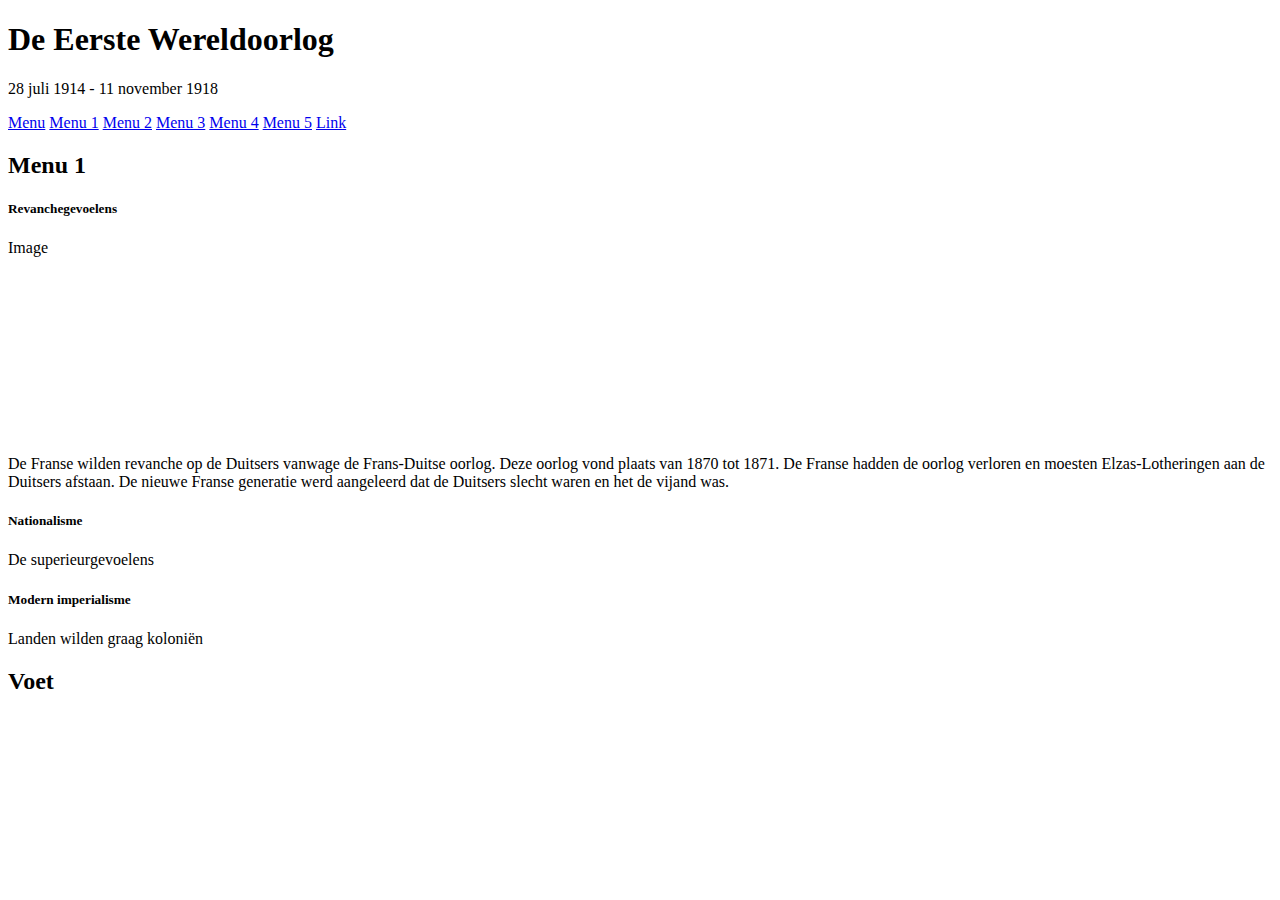
==== menu1.html @ f66a2d78 "Eerste versie website ww1" ====
<!DOCTYPE html>
<html lang="nl">
<head>
<title>WW1 Menu 1</title>
<meta charset="utf-8">
<meta name="viewport" content="width=device-width, initial-scale=1">
<link rel="stylesheet" href="styles/styles.css">
</head>
<body>


<div class="header_std">
  <h1>De Eerste Wereldoorlog</h1>
  <p>28 juli 1914 - 11 november 1918</p>
</div>

<div class="navbar">
  <a href="index.html">Menu</a>
  <a class="cur" href="menu1.html">Menu 1</a>
  <a href="menu2.html">Menu 2</a>
  <a href="menu3.html">Menu 3</a>
  <a href="menu4.html">Menu 4</a>
  <a href="menu5.html">Menu 5</a>
  <a href="#" class="right">Link</a>
</div>

<div class="row">
  <div class="main">
    <h2>Menu 1</h2>
    <h5>Revanchegevoelens</h5>
    <div class="fakeimg" style="height:200px;">Image</div>
    <p>De Franse wilden revanche op de Duitsers vanwage de Frans-Duitse oorlog. Deze oorlog vond plaats van 1870 tot 1871. De Franse hadden de oorlog verloren en moesten Elzas-Lotheringen aan de Duitsers afstaan. De nieuwe Franse generatie werd aangeleerd dat de Duitsers slecht waren en het de vijand was.</p>
	<h5>Nationalisme</h5>
	<p>De superieurgevoelens</p>
	<h5>Modern imperialisme</h5>
	<p>Landen wilden graag koloni&euml;n</p>
  </div>
</div>

<div class="footer_std">
  <h2>Voet</h2>
</div>

</body>
</html>
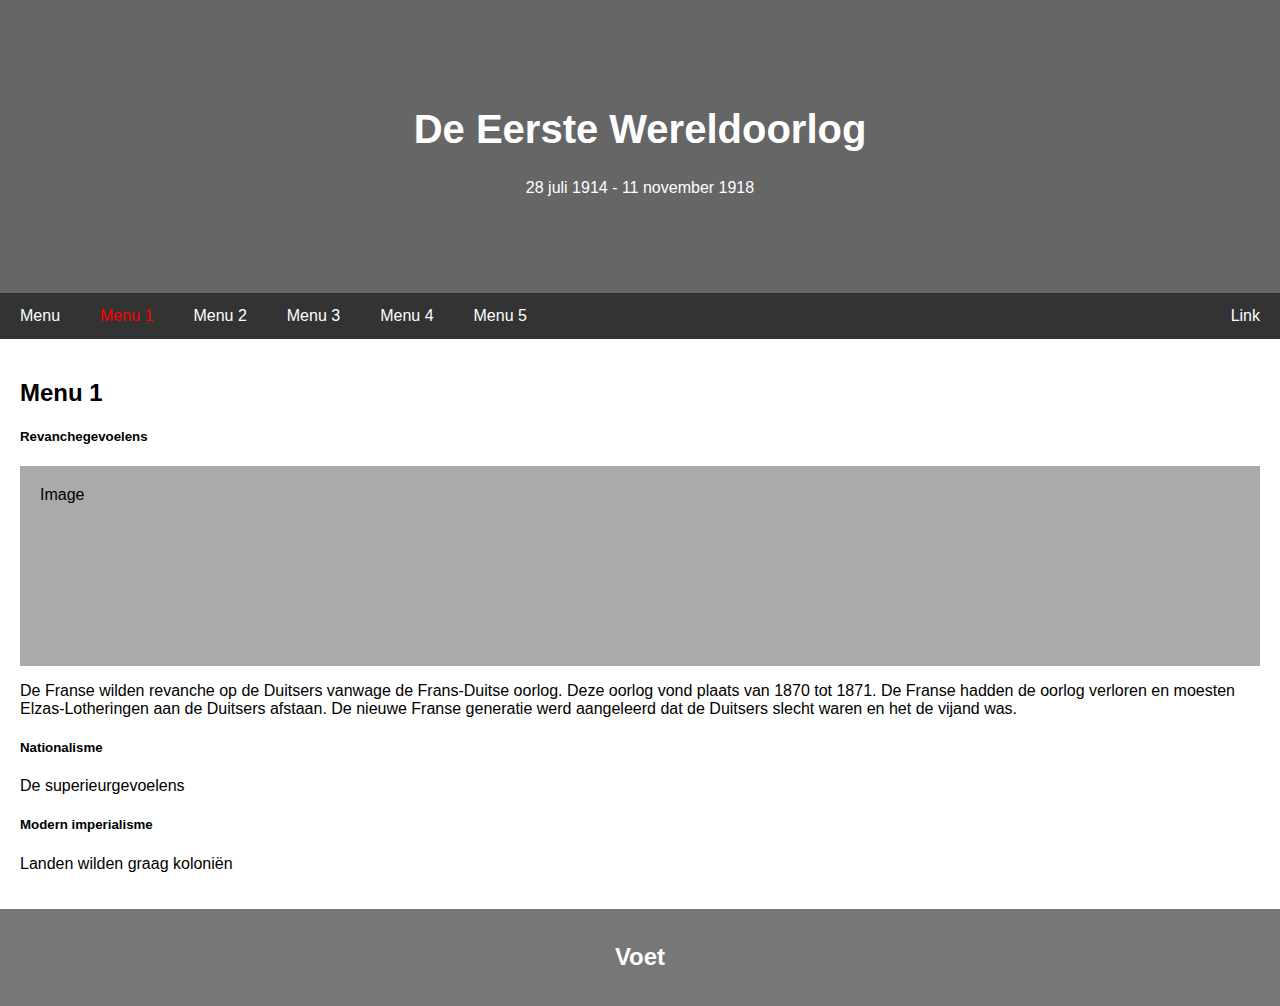
==== commit bb37e38c: "Styles weg uit map" ====
--- a/menu1.html
+++ b/menu1.html
@@ -4,7 +4,7 @@
 <title>WW1 Menu 1</title>
 <meta charset="utf-8">
 <meta name="viewport" content="width=device-width, initial-scale=1">
-<link rel="stylesheet" href="styles/styles.css">
+<link rel="stylesheet" href="styles.css">
 </head>
 <body>
 
@@ -42,4 +42,4 @@
 </div>
 
 </body>
-</html>+</html>
--- a/styles.css
+++ b/styles.css
@@ -0,0 +1,133 @@
+body {
+  background-color: white; /*background-color pagina*/
+}
+* {
+  box-sizing: border-box;
+}
+
+/* Style the body */
+body {
+  font-family: Arial, Helvetica, sans-serif;
+  margin: 0;
+}
+
+/*Header*/
+.header_std {
+  padding: 80px;
+  text-align: center;
+  background: #1abc9c;
+  background-color: #666; /*#1abc9c*/
+  color: white;
+}
+
+/*Navigation bar*/
+.header_std h1 {
+  font-size: 40px;
+}
+
+/* Style the top navigation bar */
+.navbar {
+  overflow: hidden;
+  background-color: #333;
+}
+
+/* Style the navigation bar links */
+.navbar a {
+  float: left;
+  display: block;
+  color: white;
+  text-align: center;
+  padding: 14px 20px;
+  text-decoration: none;
+}
+
+/* Style the navigation bar links */
+.navbar a.cur {
+  float: left;
+  display: block;
+  color: red;
+  text-align: center;
+  padding: 14px 20px;
+  text-decoration: none;
+}
+
+/* Right-aligned link */
+.navbar a.right {
+  float: right;
+}
+
+/* Change color on hover */
+.navbar a:hover {
+  background-color: #ddd;
+  color: black;
+}
+
+/* Change color on hover */
+.navbar a.cur:hover {
+  background-color: #333;
+  color: red;
+}
+
+
+/* Column container */
+.row {  
+  display: -ms-flexbox; /* IE10 */
+  display: flex;
+  -ms-flex-wrap: wrap; /* IE10 */
+  flex-wrap: wrap;
+}
+
+/* Create two unequal columns that sits next to each other */
+/* Sidebar/left column */
+.side {
+  -ms-flex: 30%; /* IE10 */
+  flex: 30%;
+  background-color: #f1f1f1;
+  padding: 20px;
+}
+
+/* Main column */
+.main {   
+  -ms-flex: 70%; /* IE10 */
+  flex: 70%;
+  background-color: white;
+  padding: 20px;
+}
+
+/* Fake image, just for this example */
+.fakeimg {
+  background-color: #aaa;
+  width: 100%;
+  padding: 20px;
+}
+
+/* Footer */
+.footer_std {
+  padding: 15px;
+  text-align: center;
+  background: #777; /*#ddd;*/
+  color: white;
+}
+
+/*Voet*/
+footer.footer_std {
+  background-color: #777;
+  padding: 15px;
+  text-align: center;
+  color: white;
+}
+
+/* Responsive layout - when the screen is less than 700px wide, make the two columns stack on top of each other instead of next to each other */
+@media screen and (max-width: 700px) {
+  .row {   
+    flex-direction: column;
+  }
+}
+
+/* Responsive layout - when the screen is less than 400px wide, make the navigation links stack on top of each other instead of next to each other */
+@media screen and (max-width: 400px) {
+  .navbar a {
+    float: none;
+    width: 100%;
+  }
+}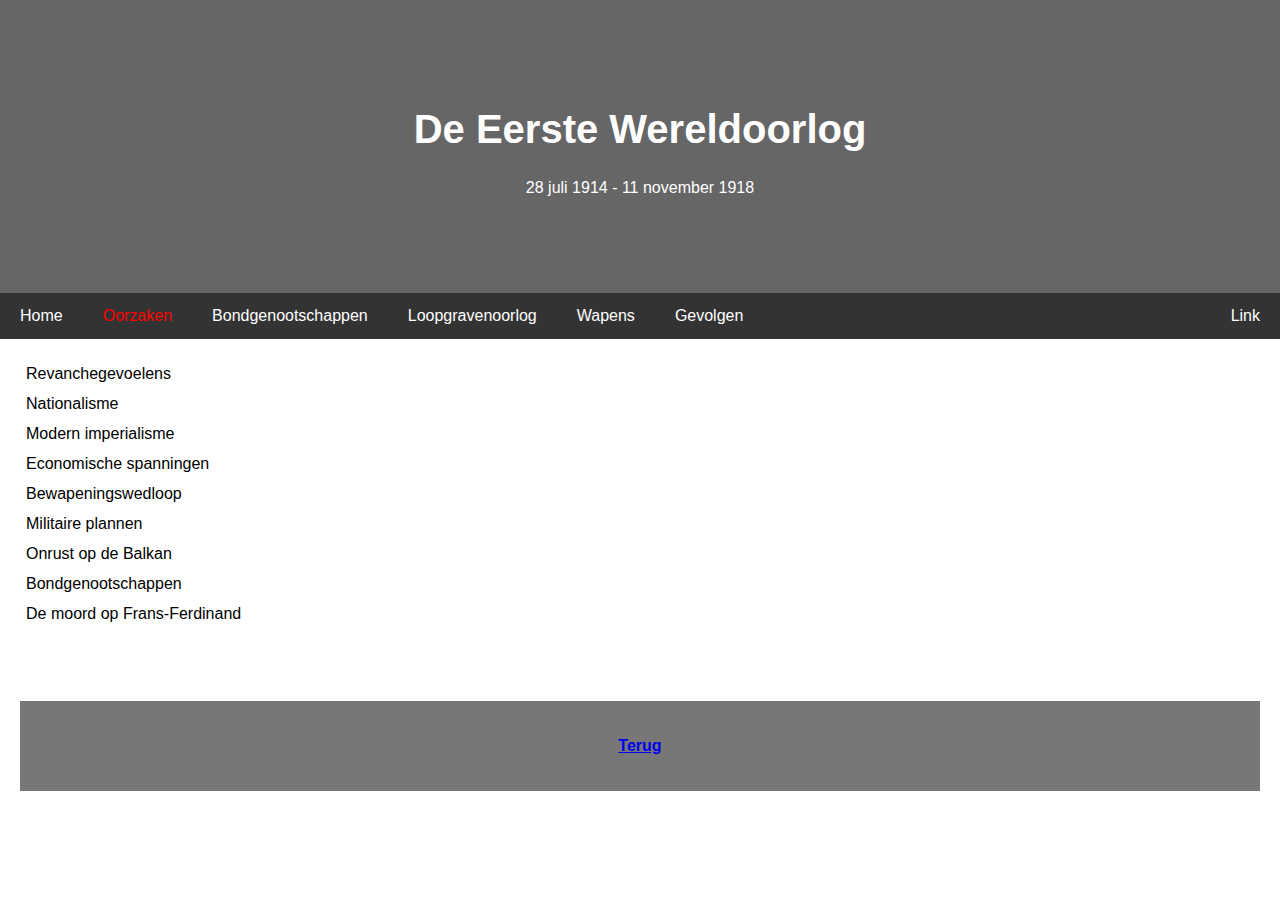
==== commit 225f6890: "tekst ingevoegd en plaatjes" ====
--- a/menu1.html
+++ b/menu1.html
@@ -1,44 +1,239 @@
 <!DOCTYPE html>
 <html lang="nl">
 <head>
-<title>WW1 Menu 1</title>
+<title>WW1 Oorzaken</title>
 <meta charset="utf-8">
 <meta name="viewport" content="width=device-width, initial-scale=1">
 <link rel="stylesheet" href="styles.css">
+<script src="https://ajax.googleapis.com/ajax/libs/jquery/3.5.1/jquery.min.js"></script>
+<script> 
+$(document).ready(function(){
+  $("#div1").click(function(){
+    $("#panel1").slideToggle("slow");
+  });
+  $("#div2").click(function(){
+    $("#panel2").slideToggle("slow");
+  });
+  $("#div3").click(function(){
+    $("#panel3").slideToggle("slow");
+  }); 
+  $("#div4").click(function(){
+    $("#panel4").slideToggle("slow");
+  }); 
+  $("#div5").click(function(){
+    $("#panel5").slideToggle("slow");
+  }); 
+  $("#div6").click(function(){
+    $("#panel6").slideToggle("slow");
+  }); 
+  $("#div7").click(function(){
+    $("#panel7").slideToggle("slow");
+  }); 
+  $("#div8").click(function(){
+    $("#panel8").slideToggle("slow");
+  }); 
+  $("#div9").click(function(){
+    $("#panel9").slideToggle("slow");
+  });
+});
+</script>
+<style> 
+#panel, #div1 {
+  padding: 5px;
+  text-align: left;
+  background-color: white;
+  border: solid 1px white;
+}
+
+#panel1 {
+  padding: 50px;
+  display: none;
+}
+#panel, #div2 {
+  padding: 5px;
+  text-align: left;
+  background-color: white;
+  border: solid 1px white;
+}
+
+#panel2 {
+  padding: 50px;
+  display: none;
+}
+#panel, #div3 {
+  padding: 5px;
+  text-align: left;
+  background-color: white;
+  border: solid 1px white;
+}
+
+#panel3 {
+  padding: 50px;
+  display: none;
+}
+#panel, #div4 {
+  padding: 5px;
+  text-align: left;
+  background-color: white;
+  border: solid 1px white;
+}
+
+#panel4 {
+  padding: 50px;
+  display: none;
+}
+#panel, #div5 {
+  padding: 5px;
+  text-align: left;
+  background-color: white;
+  border: solid 1px white;
+}
+
+#panel5 {
+  padding: 50px;
+  display: none;
+}
+#panel, #div6 {
+  padding: 5px;
+  text-align: left;
+  background-color: white;
+  border: solid 1px white;
+}
+
+#panel6 {
+  padding: 50px;
+  display: none;
+}
+#panel, #div7 {
+  padding: 5px;
+  text-align: left;
+  background-color: white;
+  border: solid 1px white;
+}
+
+#panel7 {
+  padding: 50px;
+  display: none;
+}
+#panel, #div8 {
+  padding: 5px;
+  text-align: left;
+  background-color: white;
+  border: solid 1px white;
+}
+
+#panel8 {
+  padding: 50px;
+  display: none;
+}
+#panel, #div9 {
+  padding: 5px;
+  text-align: left;
+  background-color: white;
+  border: solid 1px white;
+}
+
+#panel9 {
+  padding: 50px;
+  display: none;
+}
+body {
+    background-color: white;
+}
+</style>
 </head>
 <body>
 
 
-<div class="header_std">
+<div class="header_std" style="background-image: url('oorzaak_kop.jpg');background-repeat: no-repeat;height: 100%;background-position: center; ">
   <h1>De Eerste Wereldoorlog</h1>
   <p>28 juli 1914 - 11 november 1918</p>
 </div>
 
 <div class="navbar">
-  <a href="index.html">Menu</a>
-  <a class="cur" href="menu1.html">Menu 1</a>
-  <a href="menu2.html">Menu 2</a>
-  <a href="menu3.html">Menu 3</a>
-  <a href="menu4.html">Menu 4</a>
-  <a href="menu5.html">Menu 5</a>
+  <a href="index.html">Home</a>
+  <a class="cur" href="menu1.html">Oorzaken</a>
+  <a href="menu2.html">Bondgenootschappen</a>
+  <a href="menu3.html">Loopgravenoorlog</a>
+  <a href="menu4.html">Wapens</a>
+  <a href="menu5.html">Gevolgen</a>
   <a href="#" class="right">Link</a>
 </div>
 
 <div class="row">
   <div class="main">
-    <h2>Menu 1</h2>
-    <h5>Revanchegevoelens</h5>
-    <div class="fakeimg" style="height:200px;">Image</div>
-    <p>De Franse wilden revanche op de Duitsers vanwage de Frans-Duitse oorlog. Deze oorlog vond plaats van 1870 tot 1871. De Franse hadden de oorlog verloren en moesten Elzas-Lotheringen aan de Duitsers afstaan. De nieuwe Franse generatie werd aangeleerd dat de Duitsers slecht waren en het de vijand was.</p>
-	<h5>Nationalisme</h5>
-	<p>De superieurgevoelens</p>
-	<h5>Modern imperialisme</h5>
-	<p>Landen wilden graag koloni&euml;n</p>
-  </div>
-</div>
+<div id="div1">Revanchegevoelens</div>
+<div id="panel1">
+	<img src="revanchegevoelens.jpg" alt="revanchegevoelens" style="float:right;width:250px;height:150px;">
+    De Franse wilden revanche op de Duitsers vanwage de Frans-Duitse oorlog.
+    Deze oorlog vond plaats van 1870 tot 1871. De Franse hadden de oorlog verloren en moesten Elzas-Lotheringen aan de Duitsers afstaan.
+    De nieuwe Franse generatie werd aangeleerd dat de Duitsers slecht waren en het de vijand was.
+</div>	
+<div id="div2">Nationalisme</div>
+<div id="panel2">
+	<img src="nationalisme.jpg" alt="nationalisme" style="float:right;width:250px;height:150px;">
+    Rond deze tijd waren mensen erg trots op hun land. Ze vonden dat hun land namelijk superieur was. 
+	Vanwege de superieurgevoelens wilden mensen graag het gevecht met elkaar aangaan. 
+	Ze wilden graag een korte strijd voeren om te laten zien dat hun vaderland het beste was.
+	Vanwege het nationalisme waren er op het begin van de oorlog veel mensen die vrijwillig mee wilden vechten.
+</div>
+<div id="div3">Modern imperialisme</div>
+<div id="panel3">
+	<img src="imperialisme.jpg" alt="imperialisme" style="float:right;width:250px;height:150px;">
+    Landen wilden graag koloni&euml;n en die veel landen hadden die dan ook. Er waren koloni&euml;n in Afrik, Amerika, Azi&euml; en Australi&euml;.
+	Veel delen van de wereld waren al ingenomen door landen, zoals Engeland, Frankrijk of Belgi&euml;. Duitsland ontstond toen net pas uit een verenigd rijk.
+	Daarvoor was het ontstond het nog uit allemaal kleine Duitse staten. Hierdoor liepen ze erg achter met het verkrijgen van koloni&euml;n.
+	Ze hadden niet veel grond meer over en moesten het daarmee doen. Dit was niet genoeg voor keizer Wilhelm II, omdat hij graag een weltpolitiek wilden.
+</div>
+<div id="div4">Economische spanningen</div>
+<div id="panel4">
+	<img src="economische spanningen.jpg" alt="economische spanningen" style="float:right;width:250px;height:150px;">
+    Engeland was lange tijd het rijkste land van de wereld. Dat kwam vooral door hun groote en sterke industri&euml;.
+	Engeland bleef de rijkste totdat de Duitsers Elzas-Lotheringen hadden verkregen. 
+	In dit gebied waren er veel grondstoffen die handig waren voor in de fabrieken. Hierdoor groeide Duitsland uit tot een grootmacht.
+	Doordat Engeland niet meer het sterkste industrie&euml;le land was liepen de economische spanningen hoog op.
+</div>	
+<div id="div5">Bewapeningswedloop</div>
+<div id="panel5">
+	<img src="bewapeningswedloop.jpg" alt="bewapeningswedloop" style="float:right;width:250px;height:150px;">
+    Door de industri&euml;le revolutie hadden veel landen fabrieken waar ze in groote aantallen producten maakten.
+	Eind 19e eeuw worden deze fabrieken vooral gebruikt om wapens, kanonnen, munitie, schepen en vliegtuigen.
+	Hierdoor worden de landen steeds meer bewapend en daardoor komt er een strijd.
+	De landen wilden namelijk allemaal de meeste wapens enzo, hebben zodat ze een eventuele stijd makkelijk konden winnen.
+	Doordat ze allemaal veel wapens gingen produceren en de beste wilden zijn ontstond er een competitie.
+</div>
+<div id="div6">Militaire plannen</div>
+<div id="panel6">
+	<img src="militairisme.png" alt="militairisme" style="float:right;width:250px;height:150px;">
+    Na de Frans-Duitse oorlog werkten vooral Duitsland en Frankrijk aan militaire plannen. Ze willen zorgen dat ze voorbereid zijn op oorlog.
+	De Duitsers hadden het Von Schlieffenplan bedacht en verfijnt. De Fransen hadden het plan XVII. Later gingen ook andere landen plannen maken,
+	zodat ze niet onvoorbereid de oorlog in zouden gaan. Door de bewapeningswedloop hadden de meeste landen al wel de producten die ze nodig hadden om
+	hun plannen in werking te stellen.
+</div>
+<div id="div7">Onrust op de Balkan</div>
+<div id="panel7">
+	<img src="balkan.jpg" alt="onrust op de balkan" style="float:right;width:250px;height:150px;">
+    Voor de Eerste Wereldoorlog was er veel onrust in het Ottomaanse Rijk. Er werd veel gestreden door verschillende bevolkingsgroepen. 
+	De bevolkinsgroepen werden gevoed door nationalistische gevoelens, waardoor ze graag onafhankelijk wilden zijn. 
+	Dit vonden Rusland en Oostenrijk-Hongarije geen goed idee en proberen met geweld ervoor te zorgen dat ze groote gebieden van het vormalige 
+	Ottomaanse Rijk in handen te krijgen.
+</div>
+<div id="div8">Bondgenootschappen</div>
+<div id="panel8">
+	<img src="bondgenootschappen.jpg" alt="bondgenootschappen" style="float:right;width:250px;height:150px;">
+    Er zijn in de Eerst wereldoorlog twee belangrijke bondgenootschappen ontstaan. De Tripel Alliantie en de Tripel Entente. 
+	Op de volgende pagina wordt daar meer over duidelijk. Als een van de landen de oorlog zou verklaren zouden alle landen uit die bondgenootschap dat doen.
+</div>
+<div id="div9">De moord op Frans-Ferdinand</div>
+<div id="panel9">
+	<img src="moord.jpg" alt="moord op Frans-Ferdinand" style="float:right;width:250px;height:150px;">
+    De moord op de Oostenrijkse kroonprins Frans-Ferdinand zorgde uiteindelijk voor het uitbreken van de Eerste Wereldoorlog. 
+	De Oostenrijkers gaven Servi&euml; de schuld en gaf hun een ultimatum. Toen daar niet aan werd voldaan verklaarde Oostenrijk de oorlog aan Servi&euml;.
+</div>
+<br><br><br><br>
 
 <div class="footer_std">
-  <h2>Voet</h2>
+  <h4><a href="menu1.html">Terug</a></h4>
 </div>
 
 </body>
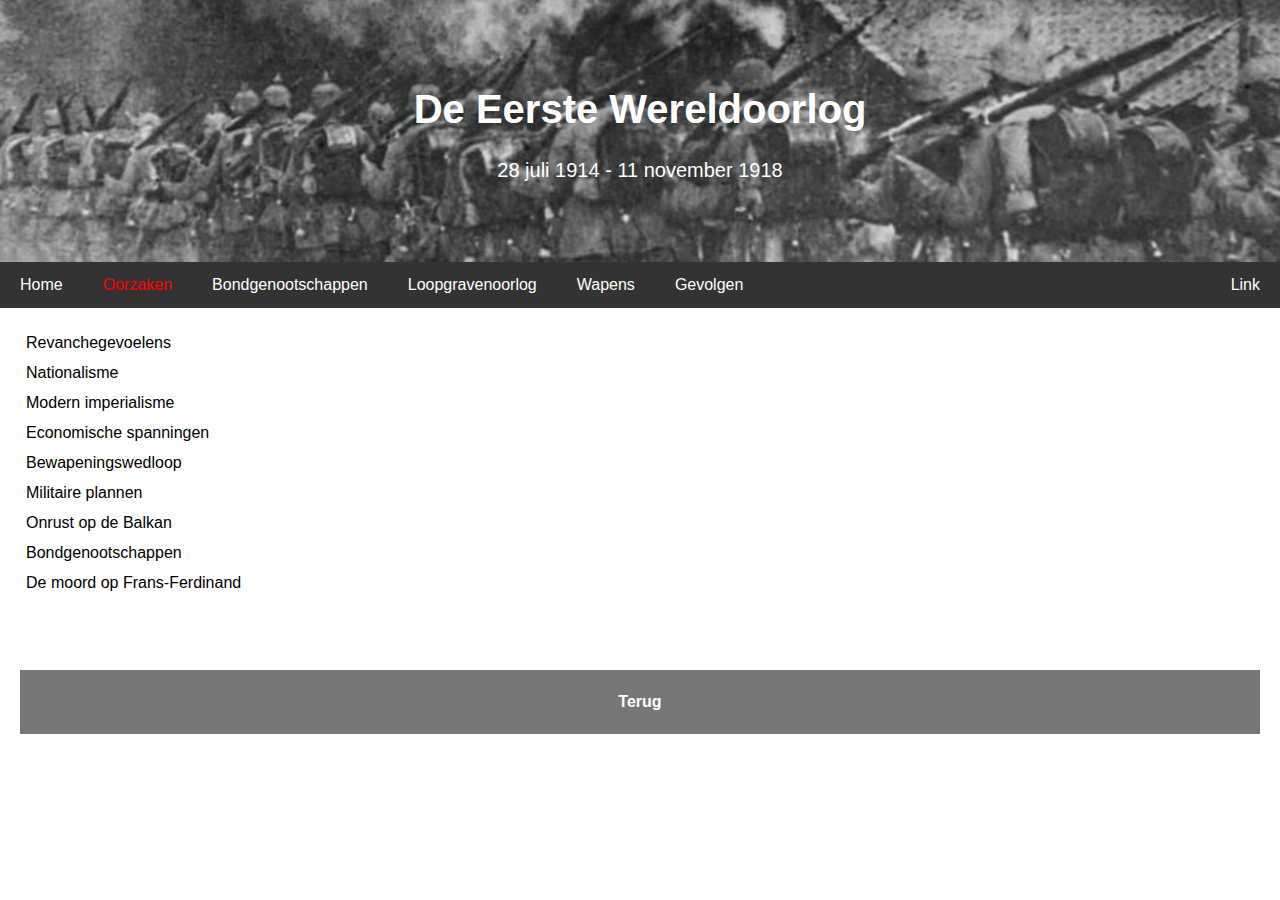
==== commit aea609b9: "jpg" ====
--- a/menu1.html
+++ b/menu1.html
@@ -195,7 +195,7 @@
 </div>	
 <div id="div5">Bewapeningswedloop</div>
 <div id="panel5">
-	<img src="bewapeningswedloop.jpg" alt="bewapeningswedloop" style="float:right;width:250px;height:150px;">
+	<img src="bewapeningswedloop.JPG" alt="bewapeningswedloop" style="float:right;width:250px;height:150px;">
     Door de industri&euml;le revolutie hadden veel landen fabrieken waar ze in groote aantallen producten maakten.
 	Eind 19e eeuw worden deze fabrieken vooral gebruikt om wapens, kanonnen, munitie, schepen en vliegtuigen.
 	Hierdoor worden de landen steeds meer bewapend en daardoor komt er een strijd.
--- a/styles.css
+++ b/styles.css
@@ -13,17 +13,21 @@
 
 /*Header*/
 .header_std {
-  padding: 80px;
+  padding: 60px;
   text-align: center;
   background: #1abc9c;
   background-color: #666; /*#1abc9c*/
   color: white;
 }
-
-/*Navigation bar*/
 .header_std h1 {
   font-size: 40px;
 }
+.header_std p {
+  font-size: 20px;
+}
+
+
+/*Navigation bar*/
 
 /* Style the top navigation bar */
 .navbar {
@@ -94,26 +98,41 @@
   padding: 20px;
 }
 
-/* Fake image, just for this example */
-.fakeimg {
-  background-color: #aaa;
-  width: 100%;
-  padding: 20px;
+/* figcaption*/
+figcaption {
+  background-color: black;
+  color: white;
+  font-style: italic;
+  padding: 2px;
+  text-align: left;
+}
+
+/* link */
+a:link {
+  text-decoration: none;
+  color: white;
+}
+
+a:visited {
+  text-decoration: none;
+  color: white;
+}
+
+a:hover {
+  text-decoration: none;
+  color: red;
+}
+
+a:active {
+  text-decoration: none;
+  color: white;
 }
 
 /* Footer */
 .footer_std {
-  padding: 15px;
+  padding: 2px;
   text-align: center;
   background: #777; /*#ddd;*/
-  color: white;
-}
-
-/*Voet*/
-footer.footer_std {
-  background-color: #777;
-  padding: 15px;
-  text-align: center;
   color: white;
 }
 
@@ -130,4 +149,4 @@
     float: none;
     width: 100%;
   }
-}+}
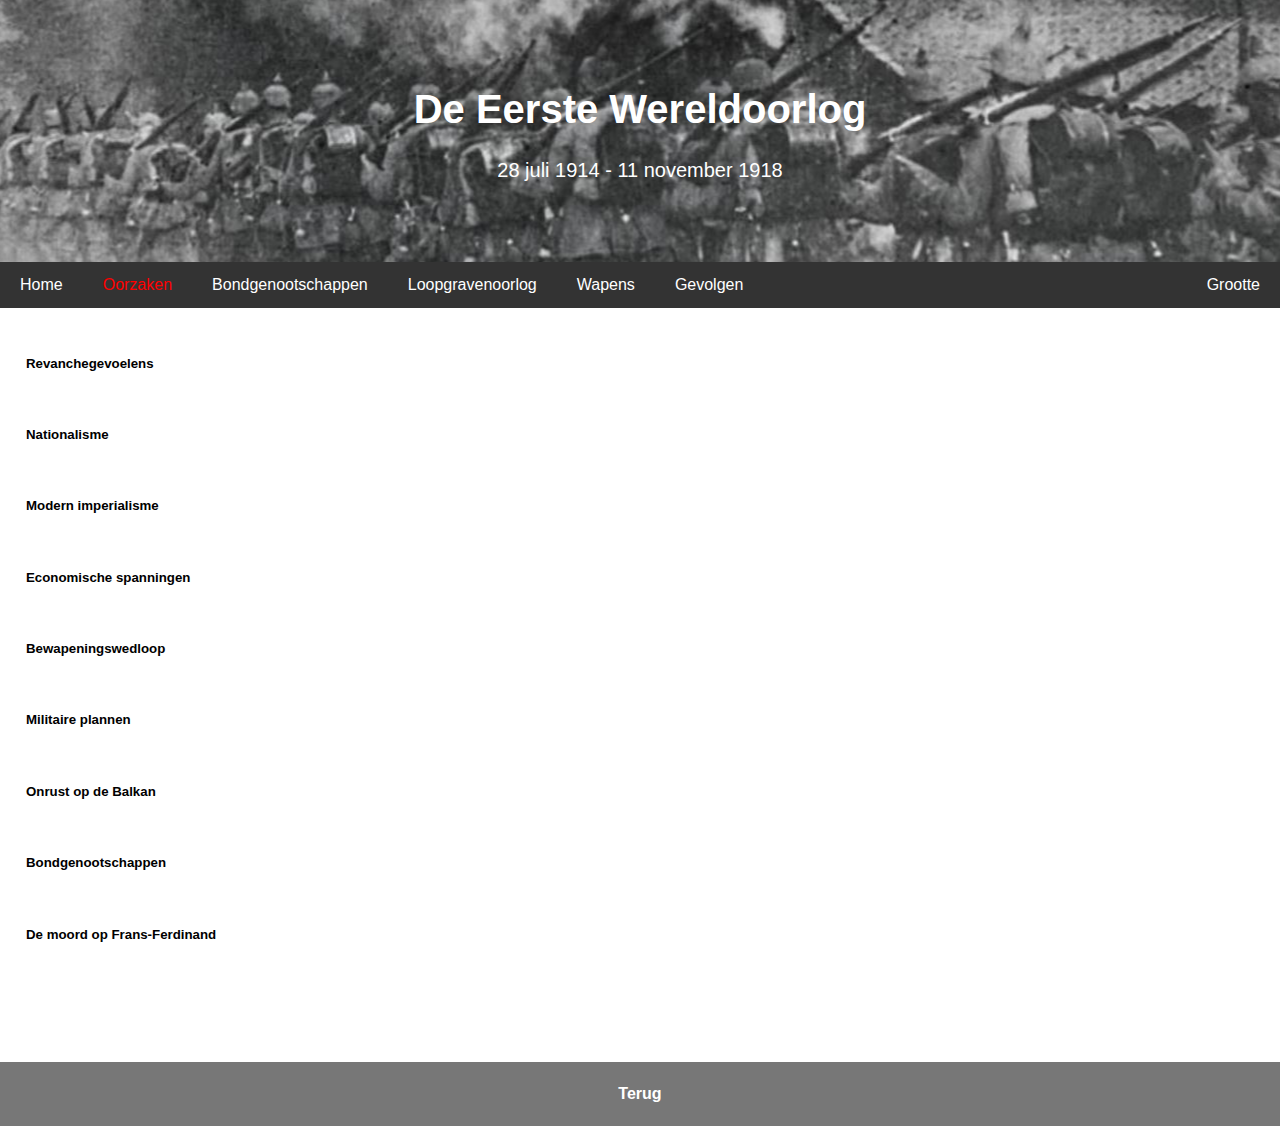
==== commit c54aa5c6: "geplakt" ====
--- a/menu1.html
+++ b/menu1.html
@@ -1,11 +1,24 @@
 <!DOCTYPE html>
 <html lang="nl">
 <head>
-<title>WW1 Oorzaken</title>
-<meta charset="utf-8">
-<meta name="viewport" content="width=device-width, initial-scale=1">
-<link rel="stylesheet" href="styles.css">
-<script src="https://ajax.googleapis.com/ajax/libs/jquery/3.5.1/jquery.min.js"></script>
+  <title>WW1 Oorzaken</title>
+  <meta charset="utf-8">
+  <meta name="viewport" content="width=device-width, initial-scale=1">
+  <link rel="stylesheet" href="styles.css">
+  <script src="https://ajax.googleapis.com/ajax/libs/jquery/3.5.1/jquery.min.js"></script>
+  <script>
+  $(document).ready(function(){
+    $("#size").click(function(){
+    $("p").toggleClass("p_big");
+    $("h2").toggleClass("h2_big");
+    $("h4").toggleClass("h4_big");
+    $("h5").toggleClass("h5_big");    	
+    $("td").toggleClass("td_big");
+    $("th").toggleClass("th_big");
+    $("li").toggleClass("li_big");	
+    });
+  });
+  </script>
 <script> 
 $(document).ready(function(){
   $("#div1").click(function(){
@@ -143,98 +156,95 @@
 </style>
 </head>
 <body>
-
-
-<div class="header_std" style="background-image: url('oorzaak_kop.jpg');background-repeat: no-repeat;height: 100%;background-position: center; ">
-  <h1>De Eerste Wereldoorlog</h1>
-  <p>28 juli 1914 - 11 november 1918</p>
-</div>
-
-<div class="navbar">
-  <a href="index.html">Home</a>
-  <a class="cur" href="menu1.html">Oorzaken</a>
-  <a href="menu2.html">Bondgenootschappen</a>
-  <a href="menu3.html">Loopgravenoorlog</a>
-  <a href="menu4.html">Wapens</a>
-  <a href="menu5.html">Gevolgen</a>
-  <a href="#" class="right">Link</a>
-</div>
-
-<div class="row">
-  <div class="main">
-<div id="div1">Revanchegevoelens</div>
-<div id="panel1">
-	<img src="revanchegevoelens.jpg" alt="revanchegevoelens" style="float:right;width:250px;height:150px;">
-    De Franse wilden revanche op de Duitsers vanwage de Frans-Duitse oorlog.
-    Deze oorlog vond plaats van 1870 tot 1871. De Franse hadden de oorlog verloren en moesten Elzas-Lotheringen aan de Duitsers afstaan.
-    De nieuwe Franse generatie werd aangeleerd dat de Duitsers slecht waren en het de vijand was.
-</div>	
-<div id="div2">Nationalisme</div>
-<div id="panel2">
-	<img src="nationalisme.jpg" alt="nationalisme" style="float:right;width:250px;height:150px;">
-    Rond deze tijd waren mensen erg trots op hun land. Ze vonden dat hun land namelijk superieur was. 
-	Vanwege de superieurgevoelens wilden mensen graag het gevecht met elkaar aangaan. 
-	Ze wilden graag een korte strijd voeren om te laten zien dat hun vaderland het beste was.
-	Vanwege het nationalisme waren er op het begin van de oorlog veel mensen die vrijwillig mee wilden vechten.
-</div>
-<div id="div3">Modern imperialisme</div>
-<div id="panel3">
-	<img src="imperialisme.jpg" alt="imperialisme" style="float:right;width:250px;height:150px;">
-    Landen wilden graag koloni&euml;n en die veel landen hadden die dan ook. Er waren koloni&euml;n in Afrik, Amerika, Azi&euml; en Australi&euml;.
-	Veel delen van de wereld waren al ingenomen door landen, zoals Engeland, Frankrijk of Belgi&euml;. Duitsland ontstond toen net pas uit een verenigd rijk.
-	Daarvoor was het ontstond het nog uit allemaal kleine Duitse staten. Hierdoor liepen ze erg achter met het verkrijgen van koloni&euml;n.
-	Ze hadden niet veel grond meer over en moesten het daarmee doen. Dit was niet genoeg voor keizer Wilhelm II, omdat hij graag een weltpolitiek wilden.
-</div>
-<div id="div4">Economische spanningen</div>
-<div id="panel4">
-	<img src="economische spanningen.jpg" alt="economische spanningen" style="float:right;width:250px;height:150px;">
-    Engeland was lange tijd het rijkste land van de wereld. Dat kwam vooral door hun groote en sterke industri&euml;.
-	Engeland bleef de rijkste totdat de Duitsers Elzas-Lotheringen hadden verkregen. 
-	In dit gebied waren er veel grondstoffen die handig waren voor in de fabrieken. Hierdoor groeide Duitsland uit tot een grootmacht.
-	Doordat Engeland niet meer het sterkste industrie&euml;le land was liepen de economische spanningen hoog op.
-</div>	
-<div id="div5">Bewapeningswedloop</div>
-<div id="panel5">
-	<img src="bewapeningswedloop.JPG" alt="bewapeningswedloop" style="float:right;width:250px;height:150px;">
-    Door de industri&euml;le revolutie hadden veel landen fabrieken waar ze in groote aantallen producten maakten.
-	Eind 19e eeuw worden deze fabrieken vooral gebruikt om wapens, kanonnen, munitie, schepen en vliegtuigen.
-	Hierdoor worden de landen steeds meer bewapend en daardoor komt er een strijd.
-	De landen wilden namelijk allemaal de meeste wapens enzo, hebben zodat ze een eventuele stijd makkelijk konden winnen.
-	Doordat ze allemaal veel wapens gingen produceren en de beste wilden zijn ontstond er een competitie.
-</div>
-<div id="div6">Militaire plannen</div>
-<div id="panel6">
-	<img src="militairisme.png" alt="militairisme" style="float:right;width:250px;height:150px;">
-    Na de Frans-Duitse oorlog werkten vooral Duitsland en Frankrijk aan militaire plannen. Ze willen zorgen dat ze voorbereid zijn op oorlog.
-	De Duitsers hadden het Von Schlieffenplan bedacht en verfijnt. De Fransen hadden het plan XVII. Later gingen ook andere landen plannen maken,
-	zodat ze niet onvoorbereid de oorlog in zouden gaan. Door de bewapeningswedloop hadden de meeste landen al wel de producten die ze nodig hadden om
-	hun plannen in werking te stellen.
-</div>
-<div id="div7">Onrust op de Balkan</div>
-<div id="panel7">
-	<img src="balkan.jpg" alt="onrust op de balkan" style="float:right;width:250px;height:150px;">
-    Voor de Eerste Wereldoorlog was er veel onrust in het Ottomaanse Rijk. Er werd veel gestreden door verschillende bevolkingsgroepen. 
-	De bevolkinsgroepen werden gevoed door nationalistische gevoelens, waardoor ze graag onafhankelijk wilden zijn. 
-	Dit vonden Rusland en Oostenrijk-Hongarije geen goed idee en proberen met geweld ervoor te zorgen dat ze groote gebieden van het vormalige 
-	Ottomaanse Rijk in handen te krijgen.
-</div>
-<div id="div8">Bondgenootschappen</div>
-<div id="panel8">
-	<img src="bondgenootschappen.jpg" alt="bondgenootschappen" style="float:right;width:250px;height:150px;">
-    Er zijn in de Eerst wereldoorlog twee belangrijke bondgenootschappen ontstaan. De Tripel Alliantie en de Tripel Entente. 
-	Op de volgende pagina wordt daar meer over duidelijk. Als een van de landen de oorlog zou verklaren zouden alle landen uit die bondgenootschap dat doen.
-</div>
-<div id="div9">De moord op Frans-Ferdinand</div>
-<div id="panel9">
-	<img src="moord.jpg" alt="moord op Frans-Ferdinand" style="float:right;width:250px;height:150px;">
-    De moord op de Oostenrijkse kroonprins Frans-Ferdinand zorgde uiteindelijk voor het uitbreken van de Eerste Wereldoorlog. 
-	De Oostenrijkers gaven Servi&euml; de schuld en gaf hun een ultimatum. Toen daar niet aan werd voldaan verklaarde Oostenrijk de oorlog aan Servi&euml;.
-</div>
+  <div class="header_std" style="background-image: url('oorzaak_kop.jpg');background-repeat: no-repeat;height: 100%;background-position: center; ">
+    <h1>De Eerste Wereldoorlog</h1>
+    <p>28 juli 1914 - 11 november 1918</p>
+  </div>
+  <div class="navbar">
+    <a href="index.html">Home</a>
+    <a class="cur" href="menu1.html">Oorzaken</a>
+    <a href="menu2.html">Bondgenootschappen</a>
+    <a href="menu3.html">Loopgravenoorlog</a>
+    <a href="menu4.html">Wapens</a>
+    <a href="menu5.html">Gevolgen</a>
+    <a class="right" id="size">Grootte</a>
+  </div>
+  
+  <div class="row">
+    <div class="main">
+      <div id="div1"><h5>Revanchegevoelens</h5></div>
+      <div id="panel1">
+  	    <img src="revanchegevoelens.jpg" alt="revanchegevoelens" style="float:right;width:250px;height:150px;">
+         <p>De Franse wilden revanche op de Duitsers vanwage de Frans-Duitse oorlog.
+         Deze oorlog vond plaats van 1870 tot 1871. De Franse hadden de oorlog verloren en moesten Elzas-Lotheringen aan de Duitsers afstaan.
+         De nieuwe Franse generatie werd aangeleerd dat de Duitsers slecht waren en het de vijand was.</p>
+      </div>	
+      <div id="div2"><h5>Nationalisme</h5></div>
+      <div id="panel2">
+  	    <img src="nationalisme.jpg" alt="nationalisme" style="float:right;width:250px;height:150px;">
+         <p>Rond deze tijd waren mensen erg trots op hun land. Ze vonden dat hun land namelijk superieur was. 
+  	     Vanwege de superieurgevoelens wilden mensen graag het gevecht met elkaar aangaan. 
+  	     Ze wilden graag een korte strijd voeren om te laten zien dat hun vaderland het beste was.
+  	     Vanwege het nationalisme waren er op het begin van de oorlog veel mensen die vrijwillig mee wilden vechten.</p>
+      </div>
+      <div id="div3"><h5>Modern imperialisme</h5></div>
+      <div id="panel3">
+      	<img src="imperialisme.jpg" alt="imperialisme" style="float:right;width:250px;height:150px;">
+        <p>Landen wilden graag koloni&euml;n en die veel landen hadden die dan ook. Er waren koloni&euml;n in Afrik, Amerika, Azi&euml; en Australi&euml;.
+      	Veel delen van de wereld waren al ingenomen door landen, zoals Engeland, Frankrijk of Belgi&euml;. Duitsland ontstond toen net pas uit een verenigd rijk.
+      	Daarvoor was het ontstond het nog uit allemaal kleine Duitse staten. Hierdoor liepen ze erg achter met het verkrijgen van koloni&euml;n.
+      	Ze hadden niet veel grond meer over en moesten het daarmee doen. Dit was niet genoeg voor keizer Wilhelm II, omdat hij graag een weltpolitiek wilden.</p>
+      </div>
+      <div id="div4"><h5>Economische spanningen</h5></div>
+      <div id="panel4">
+      	<img src="economische spanningen.jpg" alt="economische spanningen" style="float:right;width:250px;height:150px;">
+        <p>Engeland was lange tijd het rijkste land van de wereld. Dat kwam vooral door hun groote en sterke industri&euml;.
+      	Engeland bleef de rijkste totdat de Duitsers Elzas-Lotheringen hadden verkregen. 
+      	In dit gebied waren er veel grondstoffen die handig waren voor in de fabrieken. Hierdoor groeide Duitsland uit tot een grootmacht.
+      	Doordat Engeland niet meer het sterkste industrie&euml;le land was liepen de economische spanningen hoog op.</p>
+      </div>	
+      <div id="div5"><h5>Bewapeningswedloop</h5></div>
+      <div id="panel5">
+      	<img src="bewapeningswedloop.jpg" alt="bewapeningswedloop" style="float:right;width:250px;height:150px;">
+        <p>Door de industri&euml;le revolutie hadden veel landen fabrieken waar ze in groote aantallen producten maakten.
+      	Eind 19e eeuw worden deze fabrieken vooral gebruikt om wapens, kanonnen, munitie, schepen en vliegtuigen.
+      	Hierdoor worden de landen steeds meer bewapend en daardoor komt er een strijd.
+      	De landen wilden namelijk allemaal de meeste wapens enzo, hebben zodat ze een eventuele stijd makkelijk konden winnen.
+      	Doordat ze allemaal veel wapens gingen produceren en de beste wilden zijn ontstond er een competitie.</p>
+      </div>
+      <div id="div6"><h5>Militaire plannen</h5></div>
+      <div id="panel6">
+      	<img src="militairisme.png" alt="militairisme" style="float:right;width:250px;height:150px;">
+        <p>Na de Frans-Duitse oorlog werkten vooral Duitsland en Frankrijk aan militaire plannen. Ze willen zorgen dat ze voorbereid zijn op oorlog.
+      	De Duitsers hadden het Von Schlieffenplan bedacht en verfijnt. De Fransen hadden het plan XVII. Later gingen ook andere landen plannen maken,
+      	zodat ze niet onvoorbereid de oorlog in zouden gaan. Door de bewapeningswedloop hadden de meeste landen al wel de producten die ze nodig hadden om
+      	hun plannen in werking te stellen.</p>
+      </div>
+      <div id="div7"><h5>Onrust op de Balkan</h5></div>
+      <div id="panel7">
+      	<img src="balkan.jpg" alt="onrust op de balkan" style="float:right;width:250px;height:150px;">
+        <p>Voor de Eerste Wereldoorlog was er veel onrust in het Ottomaanse Rijk. Er werd veel gestreden door verschillende bevolkingsgroepen. 
+      	De bevolkinsgroepen werden gevoed door nationalistische gevoelens, waardoor ze graag onafhankelijk wilden zijn. 
+      	Dit vonden Rusland en Oostenrijk-Hongarije geen goed idee en proberen met geweld ervoor te zorgen dat ze groote gebieden van het vormalige 
+      	Ottomaanse Rijk in handen te krijgen.</p>
+      </div>
+      <div id="div8"><h5>Bondgenootschappen</h5></div>
+      <div id="panel8">
+      	<img src="bondgenootschappen.jpg" alt="bondgenootschappen" style="float:right;width:250px;height:150px;">
+        <p>Er zijn in de Eerst wereldoorlog twee belangrijke bondgenootschappen ontstaan. De Tripel Alliantie en de Tripel Entente. 
+      	Op de volgende pagina wordt daar meer over duidelijk. Als een van de landen de oorlog zou verklaren zouden alle landen uit die bondgenootschap dat doen.</p>
+      </div>
+      <div id="div9"><h5>De moord op Frans-Ferdinand</h5></div>
+      <div id="panel9">
+      	<img src="moord.jpg" alt="moord op Frans-Ferdinand" style="float:right;width:250px;height:150px;">
+        <p>De moord op de Oostenrijkse kroonprins Frans-Ferdinand zorgde uiteindelijk voor het uitbreken van de Eerste Wereldoorlog. 
+      	De Oostenrijkers gaven Servi&euml; de schuld en gaf hun een ultimatum. Toen daar niet aan werd voldaan verklaarde Oostenrijk de oorlog aan Servi&euml;.</p>
+      </div>
 <br><br><br><br>
-
-<div class="footer_std">
-  <h4><a href="menu1.html">Terug</a></h4>
-</div>
-
+    </div>
+  </div>
+  <div class="footer_std">
+    <h4><a href="menu1.html">Terug</a></h4>
+  </div>
 </body>
 </html>
